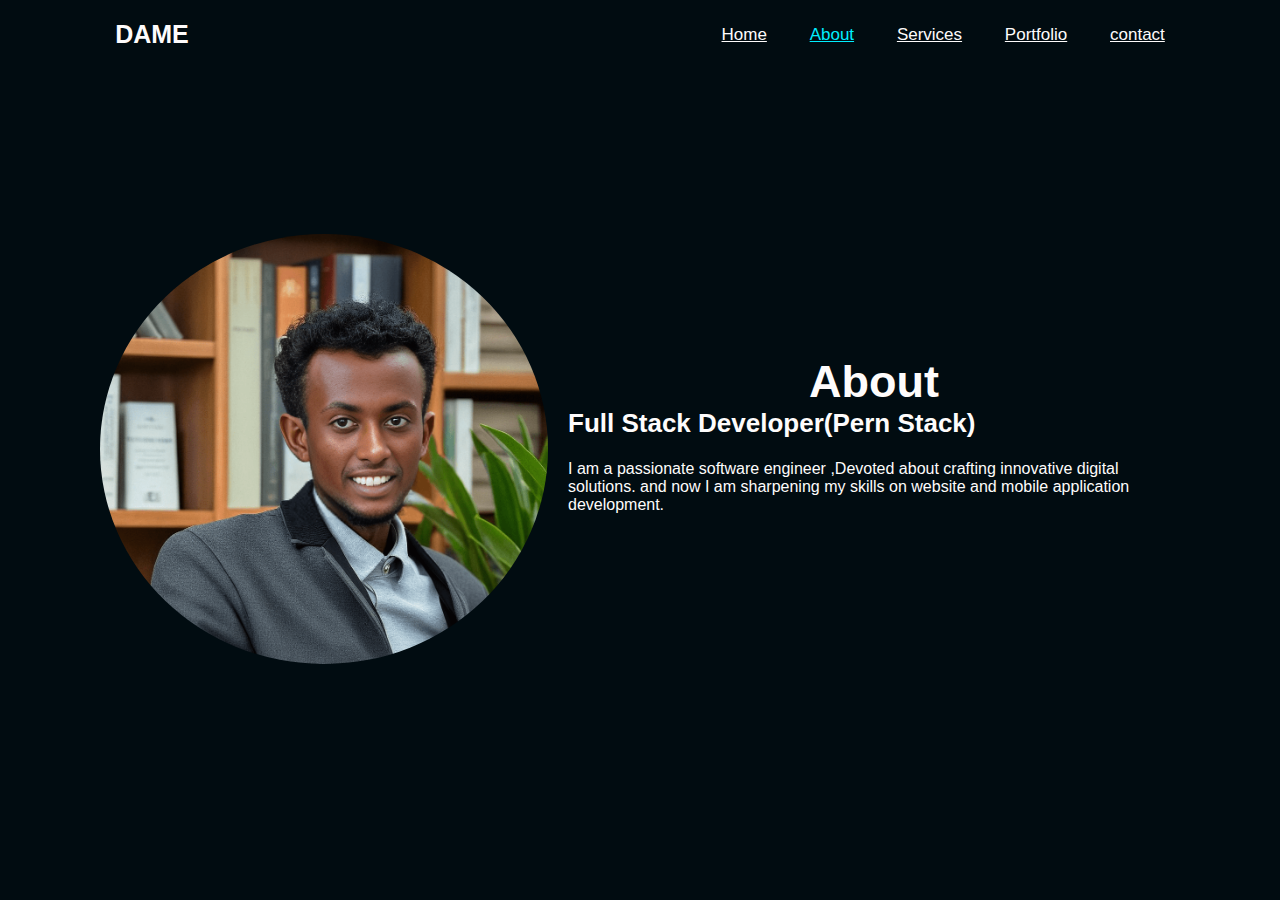
==== about.html @ db31a924 "upgraded" ====
<!DOCTYPE html>
<html lang="en">
<head>
    <meta charset="UTF-8">
    <meta name="viewport" content="width=device-width, initial-scale=1.0">
    <link  rel="stylesheet" href="./style.css">
    <title>my portfolio website</title>
    
</head>
<body>
    <header class="header">
      <h1 class="logo"> DAME</h1>
      <img src="./images/menu-regular.png" class='bx bx-menu' id="menu-icon" alt="menu-Icon"/>
        <nav class="navbar" id="nav">
           <a href="index.html">Home</a>
           <a  class="active"  href="about.html">About</a>
           <a href="services.html">Services</a>
           <a href="portfolio.html">Portfolio</a>
           <a href="contact.html">contact</a>
        </nav>
    </header>
    <section class="about" id="about" >
    
        <div class="about-img">
            <img src="./images/profile-pitcure1.png" alt="profile picture ">
        </div>
      <div class="about-content">
        <h1 class="heading"> About </h1>
        <h2>Full Stack  Developer(Pern Stack)</h2>
        <p> I am a passionate software engineer ,Devoted about crafting innovative digital solutions. and now I am sharpening my skills on website and mobile application development.</p>
        
      </div>

    
    </section >
     
    <script src="./script.js"></script>
</body>
</html>
---- style.css ----
*{
  font-family: 'Poppins',sans-serif;
  margin:0;
  padding:0;
  box-sizing: border-box;
  scroll-behavior: smooth;

}
:root{
  --bg-color:#010c11;
  --second-bg-color:#47555E;
  --text-color:#fefcfc;
  --main-color:#0ef;
}
html{
  font-size:62.5%;
  overflow-x: hidden;

}
body{
background:var(--bg-color);
color: var(--text-color)
}
section{
  min-height:100vh;
  padding:10rem;
}
.header{
  position:fixed;
  top:0;
  left:0;
  width:100%;
  padding: 2rem 9%;
  background:var(--bg-color);
  display:flex;
  justify-content:space-between;
  align-items:center;
  z-index: 100;

}
.header.sticky{
 border-bottom: .1rem solid rgba(0,0,0,.2);
}
.logo{
  font-size:2.5rem;
  color:var(--text-color);
}
.navbar a{
 font-size: 1.7rem; 
 margin-left :4rem;
 color:var(--text-color);

}
.navbar a:hover,
.navbar a.active
{
  color: var(--main-color);
}
#menu-icon{
font-size: 3.6rem;
color: var(--text-color);
display: none;
}
.home{
  display: flex;
  justify-content: center;
  align-items: center;
}

.home-contents h2,h3 {
font-size: 3.2rem;
font-weight: 700;
}
.home-contents h3:nth-of-type(2){
  margin-bottom: 2rem;
}
span{
  color: var(--main-color);
}
.home-contents h1{
  font-size: 5.6rem;
  font-weight: 700rem;
  line-height: 1.3;
}
.home-img img {
 width: 30vw;
 margin-left: 5em;
 border-radius: 100%;
 animation:float 4s ease-in-out infinite;
}
@keyframes floatImage{
 0%{
transform: translateY(0);
 }
 50%{
    transform: translateY(-2.4rem);
 }
 100%{
    transform: translateY(0);
 }
}
.home-contents p{
  font-size: 16px;
}
.social-media a{
  display: inline-flex;
  justify-content: center;
  align-items: center;
  width: 4rem;
  height: 4rem;
  background: transparent;
  border: 0.1rem solid  var(--main-color);
  border-radius: 50%;
  font-size:2rem ;
  color: var(--main-color);
  margin: 3rem 1.5rem 3rem 0;
  transition:.5s ease ;
  background: rgb(143, 193, 198)
}
.social-media a:hover{
background: var(--main-color); 
color: var(--second-bg-color);
box-shadow: 0 0 1rem var(--main-color);

}
.btn{
  display: inline-block;
  padding: 1rem 2.8rem;
  background: var(--main-color);
  border-radius: 4rem;
  box-shadow: 0 0 1rem var(--main-color) ;
  font-size: 16px;
  color:var(--second-bg-color);
  letter-spacing:.1rem ;
  font-weight: 600;
  transition: .5s ease;
}
.btn:hover{
  box-shadow: none;
}
.about{
  display: flex; 
  justify-content: center;
  align-items: center;
  gap: 2rem;
 
}
.about-img img {
  width: 35vw;
  border-radius: 50%;

  
}
.heading{
 text-align: center;
 font-size: 4.5rem;     
}
.about-content h2{
text-align:left;
line-height:1.2 ;
font-size: 2.6rem;
}
.about-content h3{

font-size: 2.6rem;
}
.about-content p{
  font-size: 1.6rem;
  margin: 2rem 0 3rem ;

}
.services h2{
  margin-bottom:5rem;

}

.services-container{
  display: flex ;
  justify-content: center;
  align-items: center;
  flex-wrap:wrap;
  gap:2rem;
}
.services-container .services-box{

  flex: 1 1 30rem;
  background: var(--second-bg-color);
  padding: 3rem 2rem 4rem ;
  border-radius: 2rem;
  text-align: center;
  border: .2rem solid var(--bg-color);
  transition: .5 ease;
  font-size: 16px;
}
.services-container .services-box:hover{
 border-color: var(--main-color); 
 transform: scale(1.02 );
}
.services-box i{
  font-size: 7rem;
  color: var(--main-color);

}
.portfolio h2{
  margin-bottom: 4rem;

}
.portfolio-container{
  display: grid;
  grid-template-columns: repeat(3,1fr);
  align-items: center;
  gap:2.5rem;
}
.portfolio-container .portfolio-box{
  position: relative;
  border-radius: 2rem;
  box-shadow:0 0 1 rem  var(--bg-color);
  overflow: hidden;
  display: flex;
  flex-direction: column;
}
.portfolio-container .portfolio-box{
 display: flex;
 flex-direction: column;
}

.portfolio-box video{
 width:100%;
 max-height: 27em;
 transition: .5s ease;
}


.portfolio-layer h4{
  font-size: 3rem;
}
.portfolio-layer p{
  font-size: 1.6rem;
}
.portfolio-layer a{
  display: inline-flex;
  justify-content: center;
  align-items: center;
  width: 5rem;
  height: 5rem;
  background: var(--text-color);
  border-radius: 50%;


}


.contact h2{
 margin-bottom: 3rem;
}
.contact form {
 max-width: 70rem;
 margin: 1rem auto ;
 text-align: center;
 margin-bottom: 3rem;
}
.contact from  .input-box{
 display: flex;
 justify-content: space-between;
 flex-wrap: wrap;

}
.contact form .input-box input,
.contact form textarea{
 width:100% ;
 padding:1.5rem  ;
 font-size: 1.6rem;
 color:var(--text-color);
 background: var(--second-bg-color);
 border-radius: .8rem;
 margin: .7rem 0;
}
.contact form .input-box input{
 width: 49%;
}
.contact form textarea{
 resize: none;

}
.contact form .btn{
 margin-top: 2rem;
 resize: none;

}
.footer{
 display: flex;
 justify-content: space-between;
 align-items: center;
 flex-wrap: wrap;
 padding: 2rem 9%;
 background:var(--second-bg-color) ;
}
.footer-text p{
 font-size: 1.6rem;
}
.footer-icon-top a{
 display: inline-flex;
 justify-content: center;
 align-items: center;
 padding: .8rem;
 background: var(--main-color);
 border-radius:.8rem ;
 transition: .5s ease;

}
.footer-icon-top a:hover {
 box-shadow: 0 0 1rem var(--main-color);

}
.footer-icon-top a img{
 font-size: 2.4rem;
 color: var(--second-bg-color);
}
/* contact form styling */

.contacts{
  position:relative;
  min-height: 100vh;
  padding: 50px 100px;
  display: flex;
  justify-content: center ;
  align-items: center;
  flex-direction: column;


}

.contacts .contents{
  max-width: 800px;
  
}

.contacts .contents h1{
  font-size: 36px;
  font-weight: 500;
  align-items: center;
  color: var(--main-color);
}
.contacts .contents p{
  
  font-weight: 300;
  
}
.container1{
  margin: 0;
  padding: 0;
  box-sizing: border-box;
  font-family: sans-serif;
width:100%;
display: flex  ;

justify-content: center;
margin-top: 30px;
align-items: flex-start;

}
.container1 .contactInfo{
  width: 50%;
  display: flex;
 
  flex-direction: column;
}
.container1 .contactInfo .box{
position: relative;
display: flex;
padding: 20px 0;
}
.container1 .contactInfo .icon{
  min-width: 60px;
  height:60px ;
  display: flex;
  justify-content: center;
  align-items:center;
  border-radius:50% ;
  font-size: 22px;
  background-color: #41666f;
}
.container1 .contactInfo .box .text{
  display: flex;
  margin-left: 20px ;
  font-size: 16px;
  flex-direction: column;
  font-weight: 300;

}
.container1 .contactInfo .box .text h3 {
font-weight:500;
color: var(--main-color);
}
.contactForm{
  width: 40%;
  padding: 40px;
  background: #fff;
  color: #010c11;
  font-size: 16px;
}
.contactForm h2{
  font-size: 25px;
  font-weight: 400;
  color:var(--bg-color);
  color: #010c11;
 
}
.contactForm .inputBox{
  position :relative;
  width: 100%;
  margin-top: 10px;
}
.contactForm .inputBox input,
.contactForm .inputBox textarea{
  width: 100%;
  padding: 5px 0;
  font-size: 16px;
  margin: 10px 0;
  border:none;
  border-bottom: 2px solid var(--second-bg-color);
  outline: none;
  resize: none;
  color: #010c11;

}
.contactForm .inputBox input[type="submit"]{
  width: 100px;
  border-radius: 10%;
  background-color: var(--main-color);
  color:var(--bg-color);
  border: none;
  cursor: pointer;
  padding: 10px;
  font-size: 18px;
}
/*break points*/
@media(max-width:1200px ) {
 html{
    font-size: 55%;
 }
}
 

 @media(max-width:991px){
.header{
 padding: 2rem 3%;
}
.section{
 padding: 10rem 3%;
}
.services{
 padding-bottom: 7rem;
}
.footer{
padding: 2rem 3%;
}
.portfolio{
 padding-bottom: 5rem;
}

.contacts{
padding: 50px;
}
.container1{
 flex-direction: column;
}
.container1 .contactInfo{
 margin-bottom: 40px;
}

.container1 .contactInfo,
.container1 .contactForm
{
 width: 100%;
}

}
@media(max-width:768px){  
 #menu-icon
 {
    display: block;
 }
 .navbar{
    position:absolute ;
    top: 100%;
    left: 0;
    width: 100%;
    padding: 1rem 3%;
    background:var(--bg-color) ;
    border-top: .1rem solid rgba(0,0,0,.2);
    box-shadow: 0 .5rem 1rem rgba(0,0,0, .2);
    display: none;
 }
 .navbar.active {
    display:block ;   
    }
 .navbar a{
    display: block;
    font-size: 2rem ;
    margin: 3rem 0;

 }
 .home{
    flex-direction: column;
 }
 .home-content h3{
    font-size: 2.6rem;
 }
 .home-content h1{
    font-size: 5rem;
 }
 .home-img img{
width: 70vw;
margin-top: 4rem;
 }
 .about{
    flex-direction: column-reverse;
 }
 .about img{
    width: 70vw;
    margin-top: 4rem;
 }
 services h2{
    margin-bottom: 3rem;
 }
 .portfolio h2{
    margin-bottom:3rem ;
 }
 .portfolio-container{
    grid-template-columns: repeat(2,1fr);
 }
 
}
@media (max-width:617px){
 .portfolio-container{
    grid-template-columns: 1fr;
 }
 .contact form .input-box input{
    width: 100%;
 }
}
 @media(max-width:450px){
    html{
       font-size: 50%;
    }
    
   
}
@media(max-width:365px){
.home-img img{
width: 90vw;
}
.about-img img{
 width:90vw;
}
.footer{
 flex-direction: column-reverse;
}
.footer p{
text-align: center;
margin-top:2rem ;
}
}
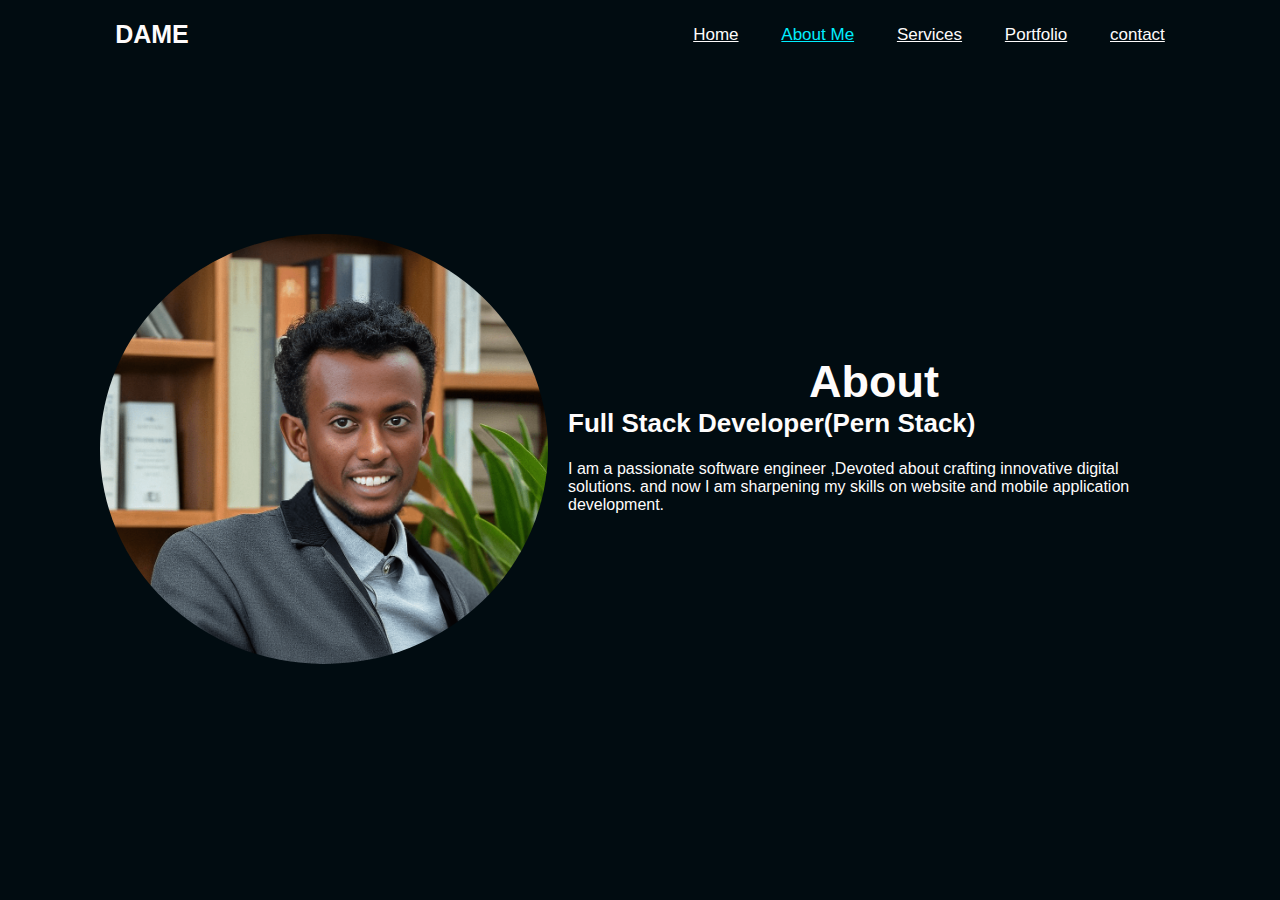
==== commit cb46b5d7: "final commit on final branch" ====
--- a/about.html
+++ b/about.html
@@ -13,7 +13,7 @@
       <img src="./images/menu-regular.png" class='bx bx-menu' id="menu-icon" alt="menu-Icon"/>
         <nav class="navbar" id="nav">
            <a href="index.html">Home</a>
-           <a  class="active"  href="about.html">About</a>
+           <a  class="active"  href="about.html">About Me</a>
            <a href="services.html">Services</a>
            <a href="portfolio.html">Portfolio</a>
            <a href="contact.html">contact</a>
